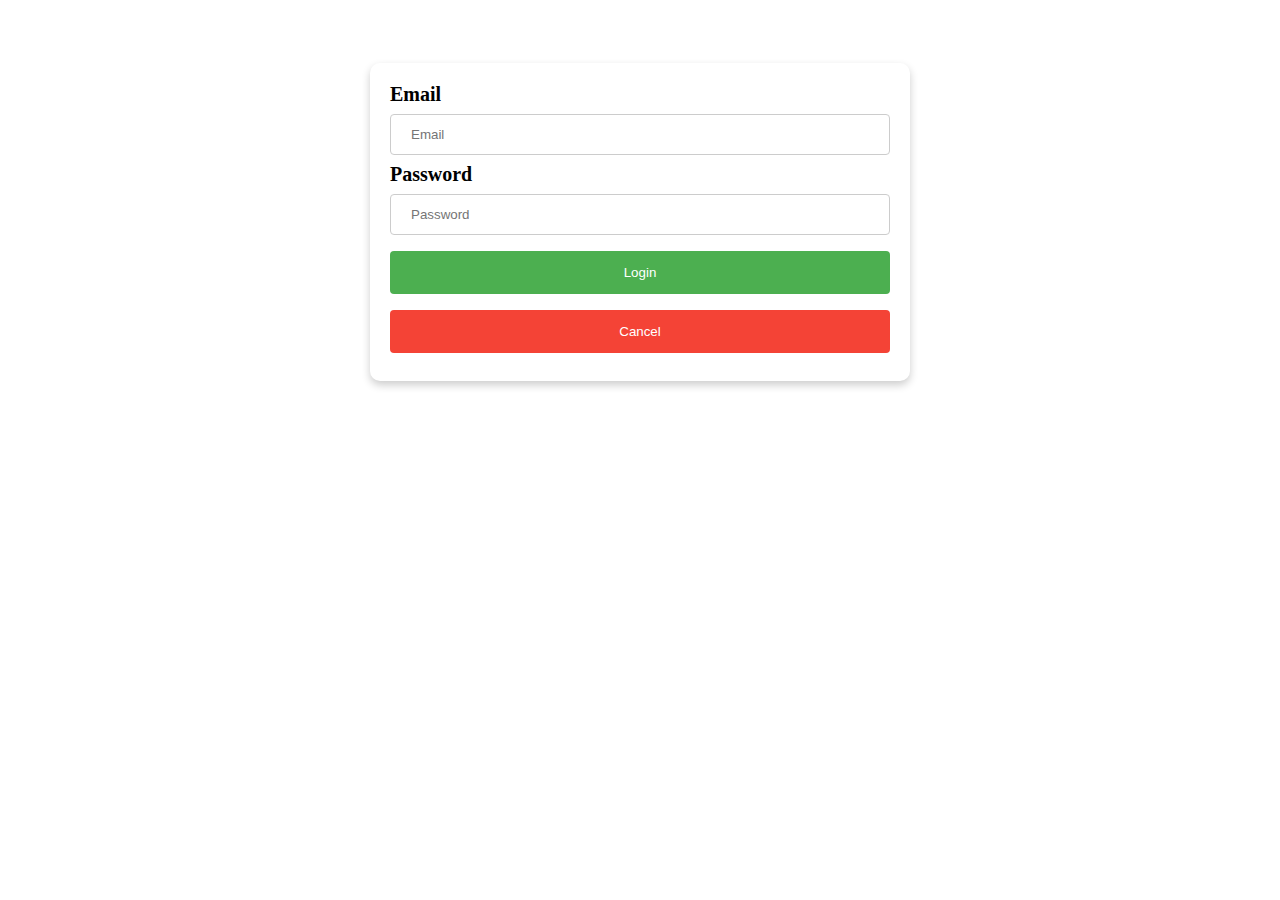
==== HTML/login.html @ 489ef375 "Home Page Done" ====
<!DOCTYPE html>
<html lang="en">
<head>
    <meta charset="UTF-8">
    <meta http-equiv="X-UA-Compatible" content="IE=edge">
    <meta name="viewport" content="width=device-width, initial-scale=1.0">
    <link rel="stylesheet" href="../CSS/login.css">
    <title>SignIn/SignUp</title>
</head>
<body>
    <div class="login-form">
        <form action="">
            <label for="email">Email</label>
            <input type="email" name="email" id="email" placeholder="Email">
            <label for="password">Password</label>
            <input type="password" name="password" id="password" placeholder="Password">
            <button type="submit" class="btn-login">Login</button>
            <button type="submit" class="btn-cancel">Cancel</button>

        </form>
    </div>
    
</body>
</html>
---- CSS/login.css ----
.login-form{
    width: 500px;
    margin-left: auto;
    margin-right: auto;
    margin-top: 5%;
    background-color: #ffffff;
    padding: 20px;
    border-radius: 10px;
    box-shadow: 0 4px 8px 0 rgba(0, 0, 0, 0.2);
}
label{
    font-size: 20px;
    font-weight: bold;
}
input {
    width: 100%;
    padding: 12px 20px;
    margin: 8px 0;
    display: inline-block;
    border: 1px solid #ccc;
    border-radius: 4px;
    box-sizing: border-box;
}
.btn-login {
    width: 100%;
    background-color: #4CAF50;
    color: white;
    padding: 14px 20px;
    margin: 8px 0;
    border: none;
    border-radius: 4px;
    cursor: pointer;
}
.btn-login:hover {
    background-color: #45a049;
}
.btn-cancel{
    width: 100%;
    background-color: #f44336;
    color: white;
    padding: 14px 20px;
    margin: 8px 0;
    border: none;
    border-radius: 4px;
    cursor: pointer;
}
.btn-cancel:hover {
    background-color: #f44336;
}
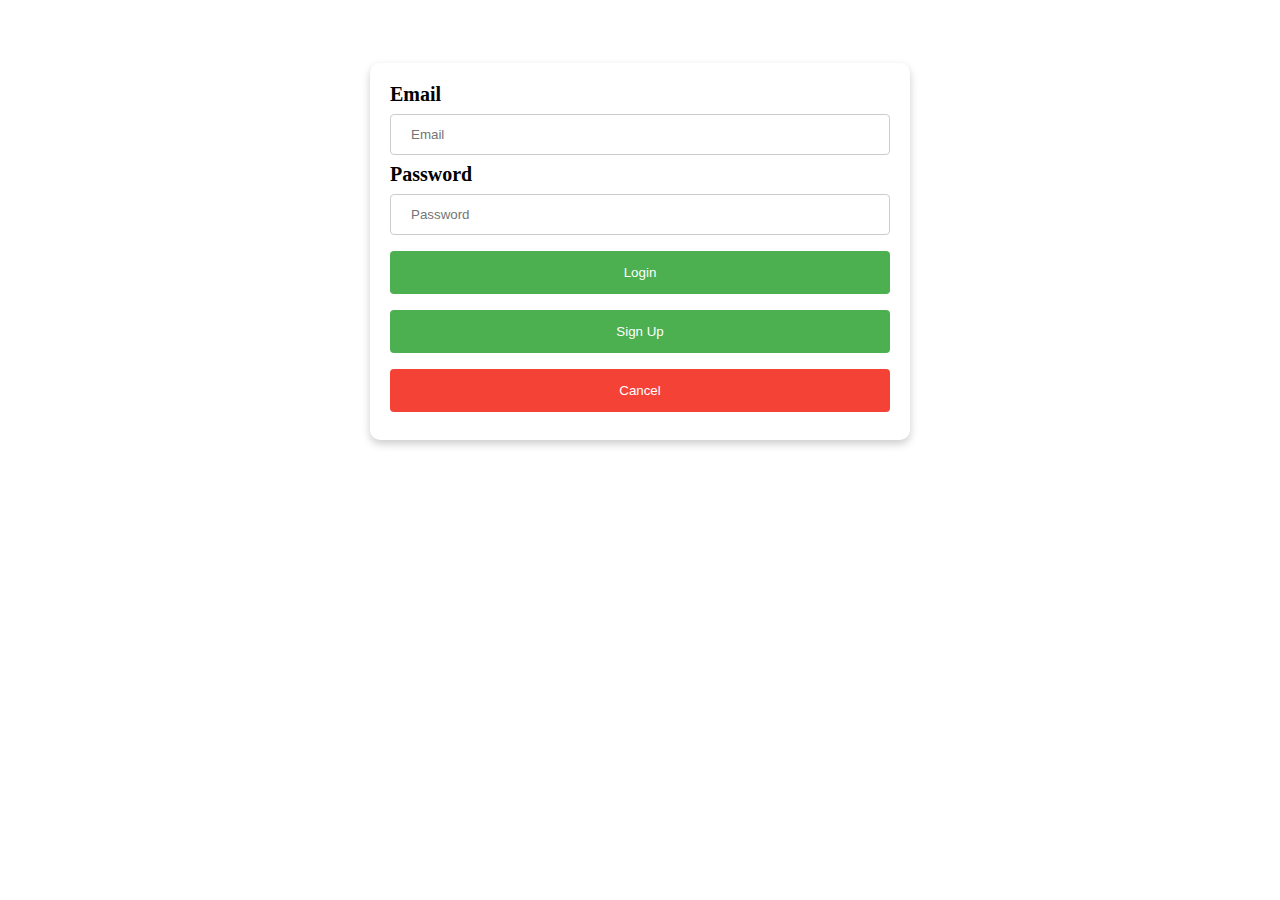
==== commit 6e870800: "add sign up page and more feature" ====
--- a/HTML/login.html
+++ b/HTML/login.html
@@ -7,17 +7,27 @@
     <link rel="stylesheet" href="../CSS/login.css">
     <title>SignIn/SignUp</title>
 </head>
+<script>
+    function redirectSignUp(){
+        window.location.href = "signup.html";
+    }
+    function cancel(){
+        //go back
+        window.history.back();
+    }
+</script>
 <body>
     <div class="login-form">
-        <form action="">
+        <form action="../PHP/login.php" method="post">
             <label for="email">Email</label>
             <input type="email" name="email" id="email" placeholder="Email">
             <label for="password">Password</label>
             <input type="password" name="password" id="password" placeholder="Password">
-            <button type="submit" class="btn-login">Login</button>
-            <button type="submit" class="btn-cancel">Cancel</button>
+            <button type="submit" class="btn-login"  name="login">Login</button>
+        </form>
+        <button type="button" class="btn-login" onclick="redirectSignUp()">Sign Up</button>
+        <button type="reset" class="btn-cancel"onclick="cancel()" >Cancel</button>
 
-        </form>
     </div>
     
 </body>
